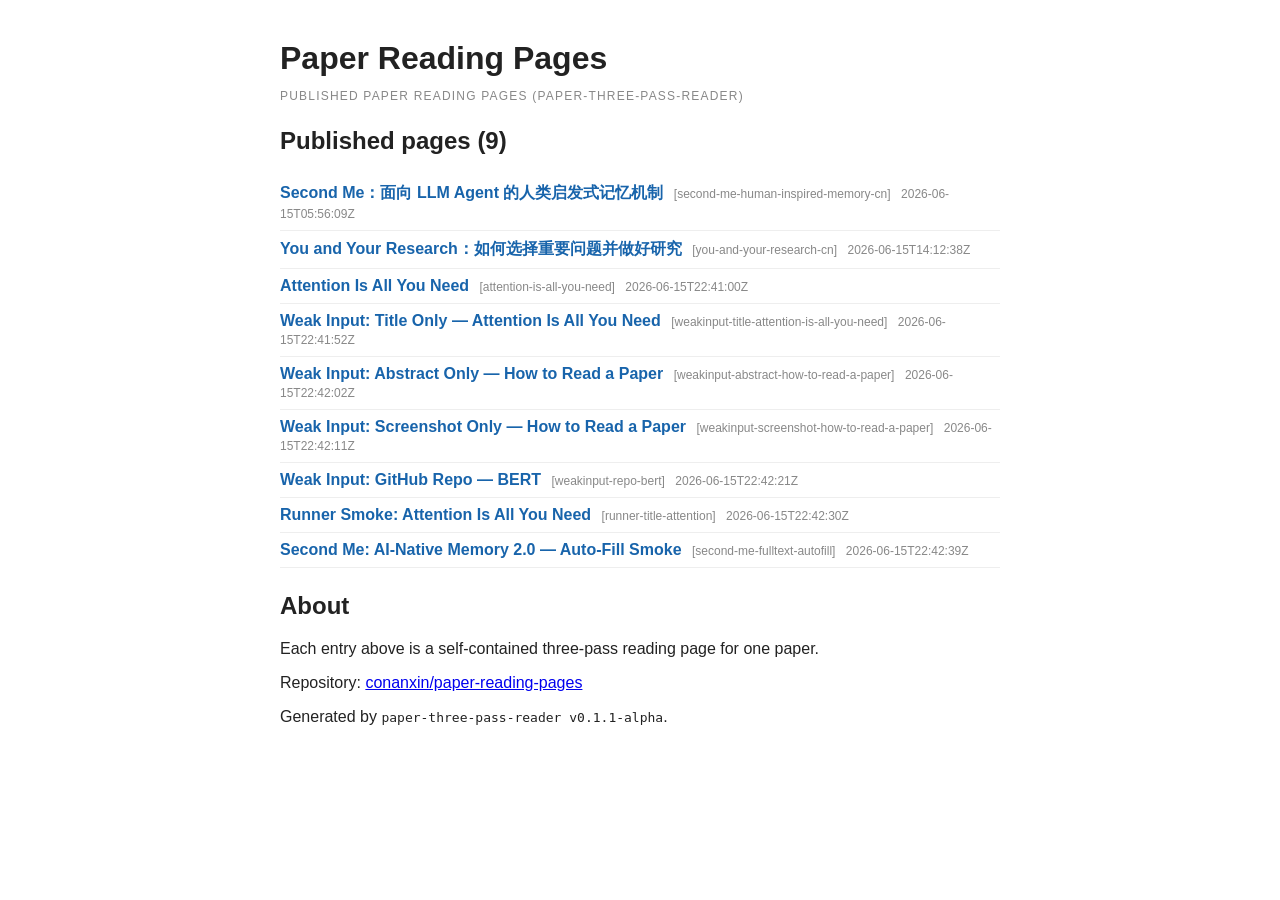
==== index.html @ b2c706e1 "Remediate published P3PR page: second-me-fulltext-autofill (re-render v0.2.9)" ====
<!doctype html>
<html lang="en">
<head>
  <meta charset="utf-8" />
  <meta name="viewport" content="width=device-width, initial-scale=1" />
  <title>Paper Reading Pages — index</title>
  <link rel="stylesheet" href="assets/index.css" />
</head>
<body>
  <header>
    <h1>Paper Reading Pages</h1>
    <p class="kicker">Published paper reading pages (paper-three-pass-reader)</p>
  </header>
  <main>
    <section>
      <h2>Published pages (9)</h2>
      <ul class="pages">
      <li><a href="/second-me-human-inspired-memory-cn/">Second Me：面向 LLM Agent 的人类启发式记忆机制</a> <span class="slug">[second-me-human-inspired-memory-cn]</span> <span class="time">2026-06-15T05:56:09Z</span></li>
      <li><a href="/you-and-your-research-cn/">You and Your Research：如何选择重要问题并做好研究</a> <span class="slug">[you-and-your-research-cn]</span> <span class="time">2026-06-15T14:12:38Z</span></li>
      <li><a href="/attention-is-all-you-need/">Attention Is All You Need</a> <span class="slug">[attention-is-all-you-need]</span> <span class="time">2026-06-15T22:41:00Z</span></li>
      <li><a href="/weakinput-title-attention-is-all-you-need/">Weak Input: Title Only — Attention Is All You Need</a> <span class="slug">[weakinput-title-attention-is-all-you-need]</span> <span class="time">2026-06-15T22:41:52Z</span></li>
      <li><a href="/weakinput-abstract-how-to-read-a-paper/">Weak Input: Abstract Only — How to Read a Paper</a> <span class="slug">[weakinput-abstract-how-to-read-a-paper]</span> <span class="time">2026-06-15T22:42:02Z</span></li>
      <li><a href="/weakinput-screenshot-how-to-read-a-paper/">Weak Input: Screenshot Only — How to Read a Paper</a> <span class="slug">[weakinput-screenshot-how-to-read-a-paper]</span> <span class="time">2026-06-15T22:42:11Z</span></li>
      <li><a href="/weakinput-repo-bert/">Weak Input: GitHub Repo — BERT</a> <span class="slug">[weakinput-repo-bert]</span> <span class="time">2026-06-15T22:42:21Z</span></li>
      <li><a href="/runner-title-attention/">Runner Smoke: Attention Is All You Need</a> <span class="slug">[runner-title-attention]</span> <span class="time">2026-06-15T22:42:30Z</span></li>
      <li><a href="/second-me-fulltext-autofill/">Second Me: AI-Native Memory 2.0 — Auto-Fill Smoke</a> <span class="slug">[second-me-fulltext-autofill]</span> <span class="time">2026-06-15T22:42:39Z</span></li>
      </ul>
    </section>
    <section>
      <h2>About</h2>
      <p>Each entry above is a self-contained three-pass reading page for one paper.</p>
      <p>Repository: <a href="https://github.com/conanxin/paper-reading-pages">conanxin/paper-reading-pages</a></p>
      <p>Generated by <code>paper-three-pass-reader v0.1.1-alpha</code>.</p>
    </section>
  </main>
</body>
</html>
---- assets/index.css ----
body { font-family: -apple-system, BlinkMacSystemFont, "Segoe UI", Roboto, sans-serif; max-width: 720px; margin: 40px auto; padding: 0 16px; color: #222; }
h1 { margin-bottom: 4px; }
.kicker { color: #888; font-size: 12px; letter-spacing: 0.1em; text-transform: uppercase; }
.pages { list-style: none; padding: 0; }
.pages li { padding: 8px 0; border-bottom: 1px solid #eee; }
.pages a { font-weight: 600; text-decoration: none; color: #1864ab; }
.pages a:hover { text-decoration: underline; }
.slug { color: #888; font-size: 12px; margin-left: 6px; }
.time { color: #888; font-size: 12px; margin-left: 6px; }
section { margin-top: 24px; }
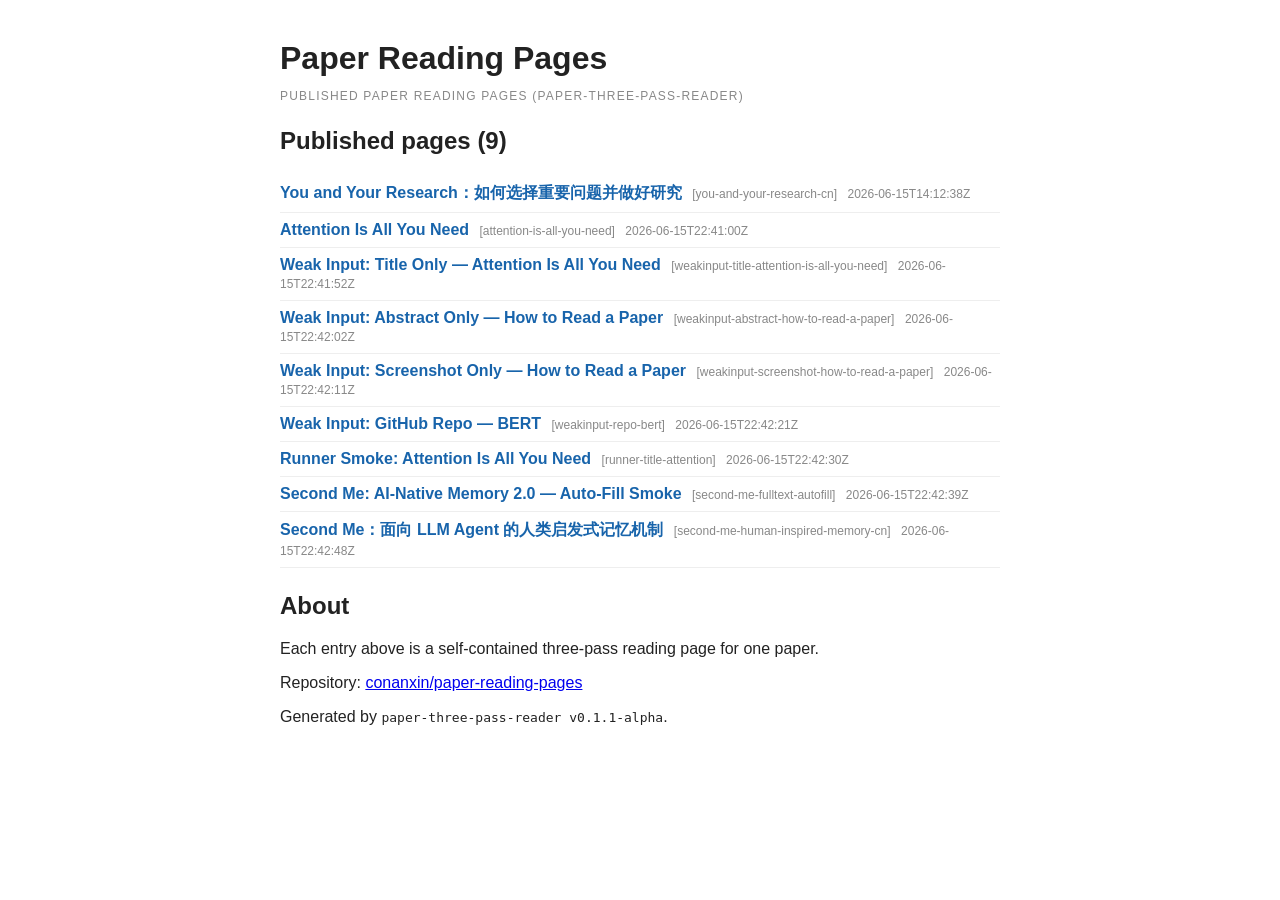
==== commit ca98e388: "Remediate published P3PR page: second-me-human-inspired-memory-cn (re-render v0.2.9)" ====
--- a/index.html
+++ b/index.html
@@ -15,7 +15,6 @@
     <section>
       <h2>Published pages (9)</h2>
       <ul class="pages">
-      <li><a href="/second-me-human-inspired-memory-cn/">Second Me：面向 LLM Agent 的人类启发式记忆机制</a> <span class="slug">[second-me-human-inspired-memory-cn]</span> <span class="time">2026-06-15T05:56:09Z</span></li>
       <li><a href="/you-and-your-research-cn/">You and Your Research：如何选择重要问题并做好研究</a> <span class="slug">[you-and-your-research-cn]</span> <span class="time">2026-06-15T14:12:38Z</span></li>
       <li><a href="/attention-is-all-you-need/">Attention Is All You Need</a> <span class="slug">[attention-is-all-you-need]</span> <span class="time">2026-06-15T22:41:00Z</span></li>
       <li><a href="/weakinput-title-attention-is-all-you-need/">Weak Input: Title Only — Attention Is All You Need</a> <span class="slug">[weakinput-title-attention-is-all-you-need]</span> <span class="time">2026-06-15T22:41:52Z</span></li>
@@ -24,6 +23,7 @@
       <li><a href="/weakinput-repo-bert/">Weak Input: GitHub Repo — BERT</a> <span class="slug">[weakinput-repo-bert]</span> <span class="time">2026-06-15T22:42:21Z</span></li>
       <li><a href="/runner-title-attention/">Runner Smoke: Attention Is All You Need</a> <span class="slug">[runner-title-attention]</span> <span class="time">2026-06-15T22:42:30Z</span></li>
       <li><a href="/second-me-fulltext-autofill/">Second Me: AI-Native Memory 2.0 — Auto-Fill Smoke</a> <span class="slug">[second-me-fulltext-autofill]</span> <span class="time">2026-06-15T22:42:39Z</span></li>
+      <li><a href="/second-me-human-inspired-memory-cn/">Second Me：面向 LLM Agent 的人类启发式记忆机制</a> <span class="slug">[second-me-human-inspired-memory-cn]</span> <span class="time">2026-06-15T22:42:48Z</span></li>
       </ul>
     </section>
     <section>
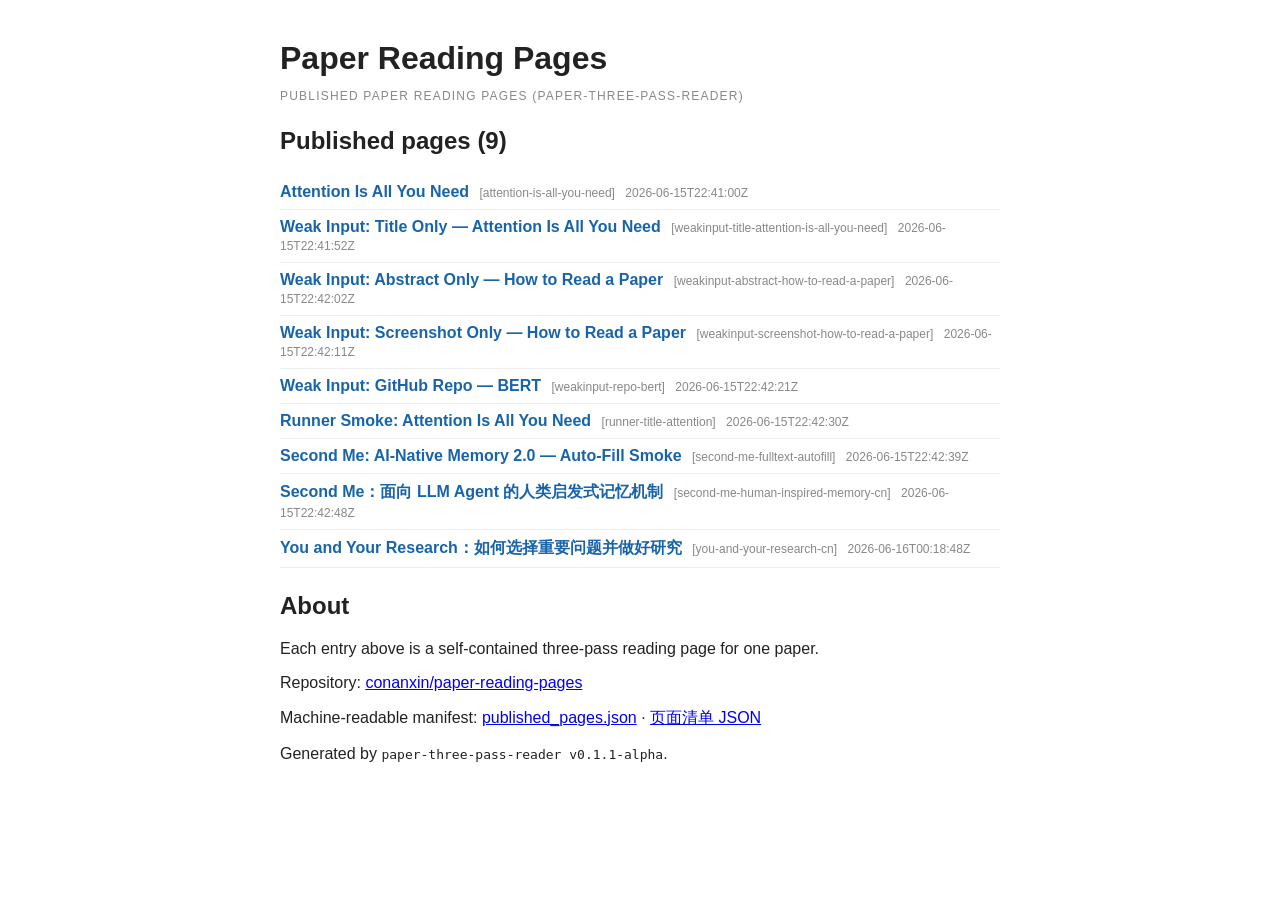
==== commit e114d75c: "Update root index manifest link" ====
--- a/index.html
+++ b/index.html
@@ -5,6 +5,7 @@
   <meta name="viewport" content="width=device-width, initial-scale=1" />
   <title>Paper Reading Pages — index</title>
   <link rel="stylesheet" href="assets/index.css" />
+  <link rel="alternate" type="application/json" href="published_pages.json" title="Published pages manifest" />
 </head>
 <body>
   <header>
@@ -15,7 +16,6 @@
     <section>
       <h2>Published pages (9)</h2>
       <ul class="pages">
-      <li><a href="/you-and-your-research-cn/">You and Your Research：如何选择重要问题并做好研究</a> <span class="slug">[you-and-your-research-cn]</span> <span class="time">2026-06-15T14:12:38Z</span></li>
       <li><a href="/attention-is-all-you-need/">Attention Is All You Need</a> <span class="slug">[attention-is-all-you-need]</span> <span class="time">2026-06-15T22:41:00Z</span></li>
       <li><a href="/weakinput-title-attention-is-all-you-need/">Weak Input: Title Only — Attention Is All You Need</a> <span class="slug">[weakinput-title-attention-is-all-you-need]</span> <span class="time">2026-06-15T22:41:52Z</span></li>
       <li><a href="/weakinput-abstract-how-to-read-a-paper/">Weak Input: Abstract Only — How to Read a Paper</a> <span class="slug">[weakinput-abstract-how-to-read-a-paper]</span> <span class="time">2026-06-15T22:42:02Z</span></li>
@@ -24,12 +24,14 @@
       <li><a href="/runner-title-attention/">Runner Smoke: Attention Is All You Need</a> <span class="slug">[runner-title-attention]</span> <span class="time">2026-06-15T22:42:30Z</span></li>
       <li><a href="/second-me-fulltext-autofill/">Second Me: AI-Native Memory 2.0 — Auto-Fill Smoke</a> <span class="slug">[second-me-fulltext-autofill]</span> <span class="time">2026-06-15T22:42:39Z</span></li>
       <li><a href="/second-me-human-inspired-memory-cn/">Second Me：面向 LLM Agent 的人类启发式记忆机制</a> <span class="slug">[second-me-human-inspired-memory-cn]</span> <span class="time">2026-06-15T22:42:48Z</span></li>
+      <li><a href="/you-and-your-research-cn/">You and Your Research：如何选择重要问题并做好研究</a> <span class="slug">[you-and-your-research-cn]</span> <span class="time">2026-06-16T00:18:48Z</span></li>
       </ul>
     </section>
     <section>
       <h2>About</h2>
       <p>Each entry above is a self-contained three-pass reading page for one paper.</p>
       <p>Repository: <a href="https://github.com/conanxin/paper-reading-pages">conanxin/paper-reading-pages</a></p>
+      <p>Machine-readable manifest: <a href="published_pages.json">published_pages.json</a> &middot; <a href="published_pages.json" hreflang="zh-CN">页面清单 JSON</a></p>
       <p>Generated by <code>paper-three-pass-reader v0.1.1-alpha</code>.</p>
     </section>
   </main>
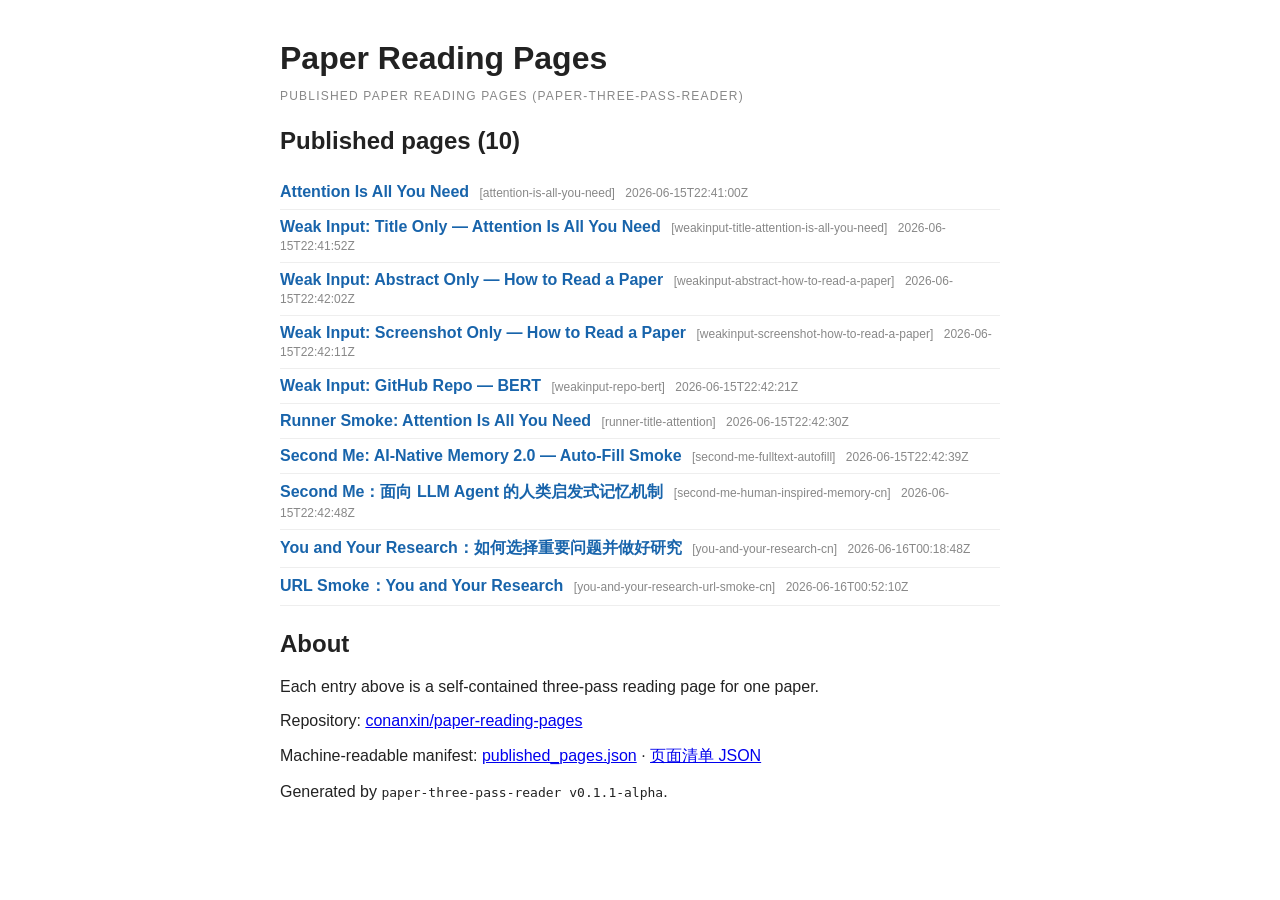
==== commit e65c2882: "Publish p3pr-cli run: you-and-your-research-url-smoke-cn" ====
--- a/index.html
+++ b/index.html
@@ -14,7 +14,7 @@
   </header>
   <main>
     <section>
-      <h2>Published pages (9)</h2>
+      <h2>Published pages (10)</h2>
       <ul class="pages">
       <li><a href="/attention-is-all-you-need/">Attention Is All You Need</a> <span class="slug">[attention-is-all-you-need]</span> <span class="time">2026-06-15T22:41:00Z</span></li>
       <li><a href="/weakinput-title-attention-is-all-you-need/">Weak Input: Title Only — Attention Is All You Need</a> <span class="slug">[weakinput-title-attention-is-all-you-need]</span> <span class="time">2026-06-15T22:41:52Z</span></li>
@@ -25,6 +25,7 @@
       <li><a href="/second-me-fulltext-autofill/">Second Me: AI-Native Memory 2.0 — Auto-Fill Smoke</a> <span class="slug">[second-me-fulltext-autofill]</span> <span class="time">2026-06-15T22:42:39Z</span></li>
       <li><a href="/second-me-human-inspired-memory-cn/">Second Me：面向 LLM Agent 的人类启发式记忆机制</a> <span class="slug">[second-me-human-inspired-memory-cn]</span> <span class="time">2026-06-15T22:42:48Z</span></li>
       <li><a href="/you-and-your-research-cn/">You and Your Research：如何选择重要问题并做好研究</a> <span class="slug">[you-and-your-research-cn]</span> <span class="time">2026-06-16T00:18:48Z</span></li>
+      <li><a href="/you-and-your-research-url-smoke-cn/">URL Smoke：You and Your Research</a> <span class="slug">[you-and-your-research-url-smoke-cn]</span> <span class="time">2026-06-16T00:52:10Z</span></li>
       </ul>
     </section>
     <section>
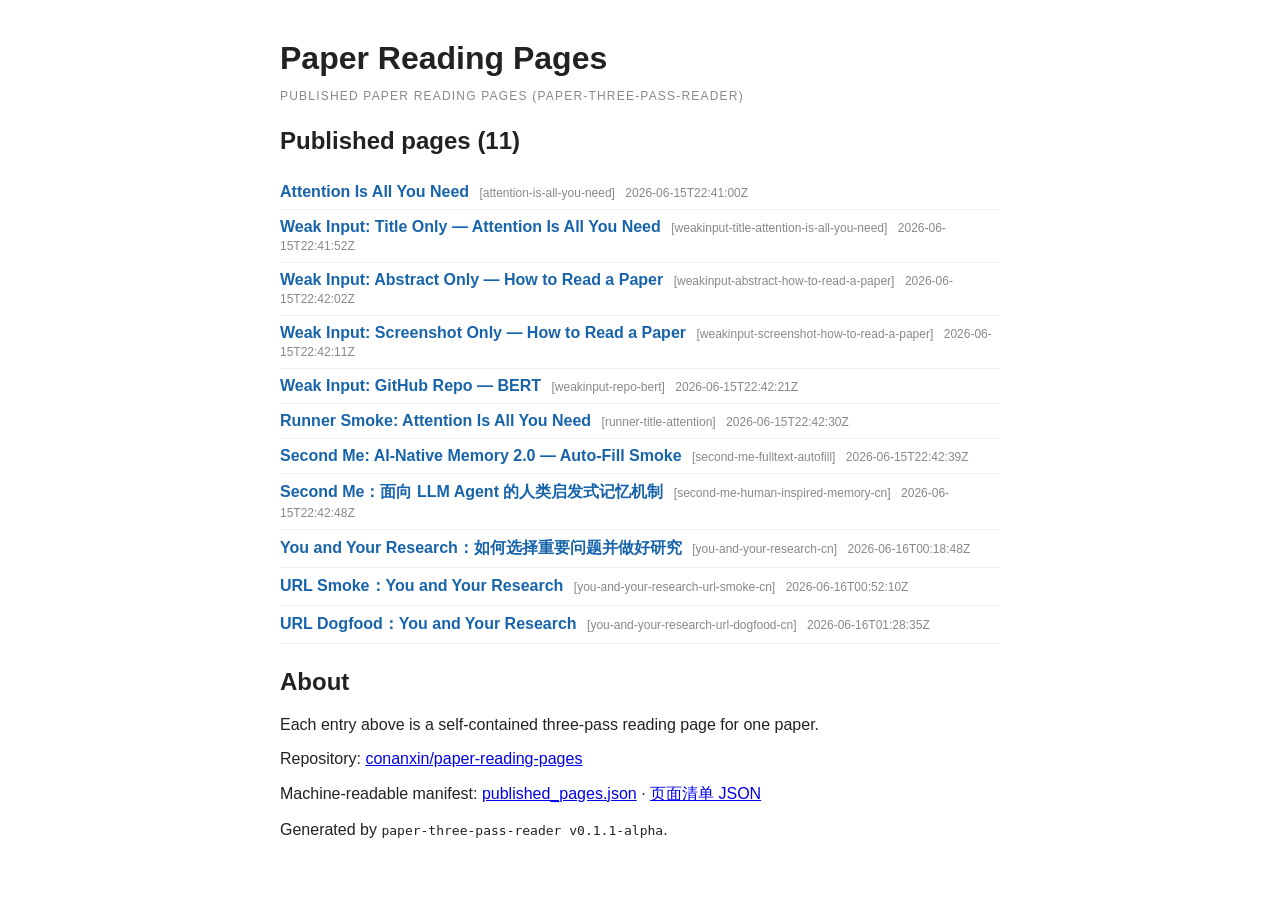
==== commit 1bdbc682: "Publish p3pr-cli run: you-and-your-research-url-dogfood-cn" ====
--- a/index.html
+++ b/index.html
@@ -14,7 +14,7 @@
   </header>
   <main>
     <section>
-      <h2>Published pages (10)</h2>
+      <h2>Published pages (11)</h2>
       <ul class="pages">
       <li><a href="/attention-is-all-you-need/">Attention Is All You Need</a> <span class="slug">[attention-is-all-you-need]</span> <span class="time">2026-06-15T22:41:00Z</span></li>
       <li><a href="/weakinput-title-attention-is-all-you-need/">Weak Input: Title Only — Attention Is All You Need</a> <span class="slug">[weakinput-title-attention-is-all-you-need]</span> <span class="time">2026-06-15T22:41:52Z</span></li>
@@ -26,6 +26,7 @@
       <li><a href="/second-me-human-inspired-memory-cn/">Second Me：面向 LLM Agent 的人类启发式记忆机制</a> <span class="slug">[second-me-human-inspired-memory-cn]</span> <span class="time">2026-06-15T22:42:48Z</span></li>
       <li><a href="/you-and-your-research-cn/">You and Your Research：如何选择重要问题并做好研究</a> <span class="slug">[you-and-your-research-cn]</span> <span class="time">2026-06-16T00:18:48Z</span></li>
       <li><a href="/you-and-your-research-url-smoke-cn/">URL Smoke：You and Your Research</a> <span class="slug">[you-and-your-research-url-smoke-cn]</span> <span class="time">2026-06-16T00:52:10Z</span></li>
+      <li><a href="/you-and-your-research-url-dogfood-cn/">URL Dogfood：You and Your Research</a> <span class="slug">[you-and-your-research-url-dogfood-cn]</span> <span class="time">2026-06-16T01:28:35Z</span></li>
       </ul>
     </section>
     <section>
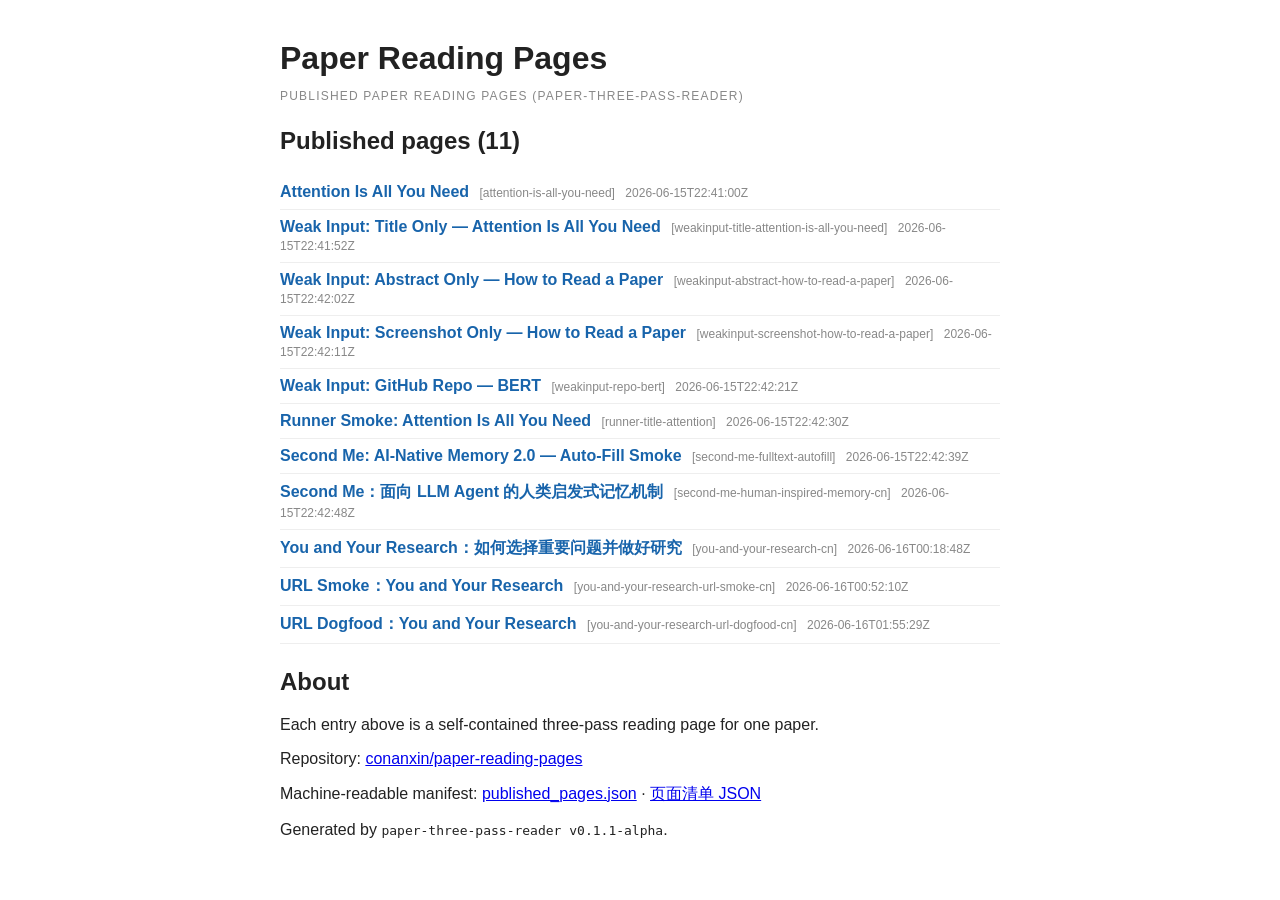
==== commit 09cbca78: "Publish filled URL dogfood reading page" ====
--- a/index.html
+++ b/index.html
@@ -26,7 +26,7 @@
       <li><a href="/second-me-human-inspired-memory-cn/">Second Me：面向 LLM Agent 的人类启发式记忆机制</a> <span class="slug">[second-me-human-inspired-memory-cn]</span> <span class="time">2026-06-15T22:42:48Z</span></li>
       <li><a href="/you-and-your-research-cn/">You and Your Research：如何选择重要问题并做好研究</a> <span class="slug">[you-and-your-research-cn]</span> <span class="time">2026-06-16T00:18:48Z</span></li>
       <li><a href="/you-and-your-research-url-smoke-cn/">URL Smoke：You and Your Research</a> <span class="slug">[you-and-your-research-url-smoke-cn]</span> <span class="time">2026-06-16T00:52:10Z</span></li>
-      <li><a href="/you-and-your-research-url-dogfood-cn/">URL Dogfood：You and Your Research</a> <span class="slug">[you-and-your-research-url-dogfood-cn]</span> <span class="time">2026-06-16T01:28:35Z</span></li>
+      <li><a href="/you-and-your-research-url-dogfood-cn/">URL Dogfood：You and Your Research</a> <span class="slug">[you-and-your-research-url-dogfood-cn]</span> <span class="time">2026-06-16T01:55:29Z</span></li>
       </ul>
     </section>
     <section>
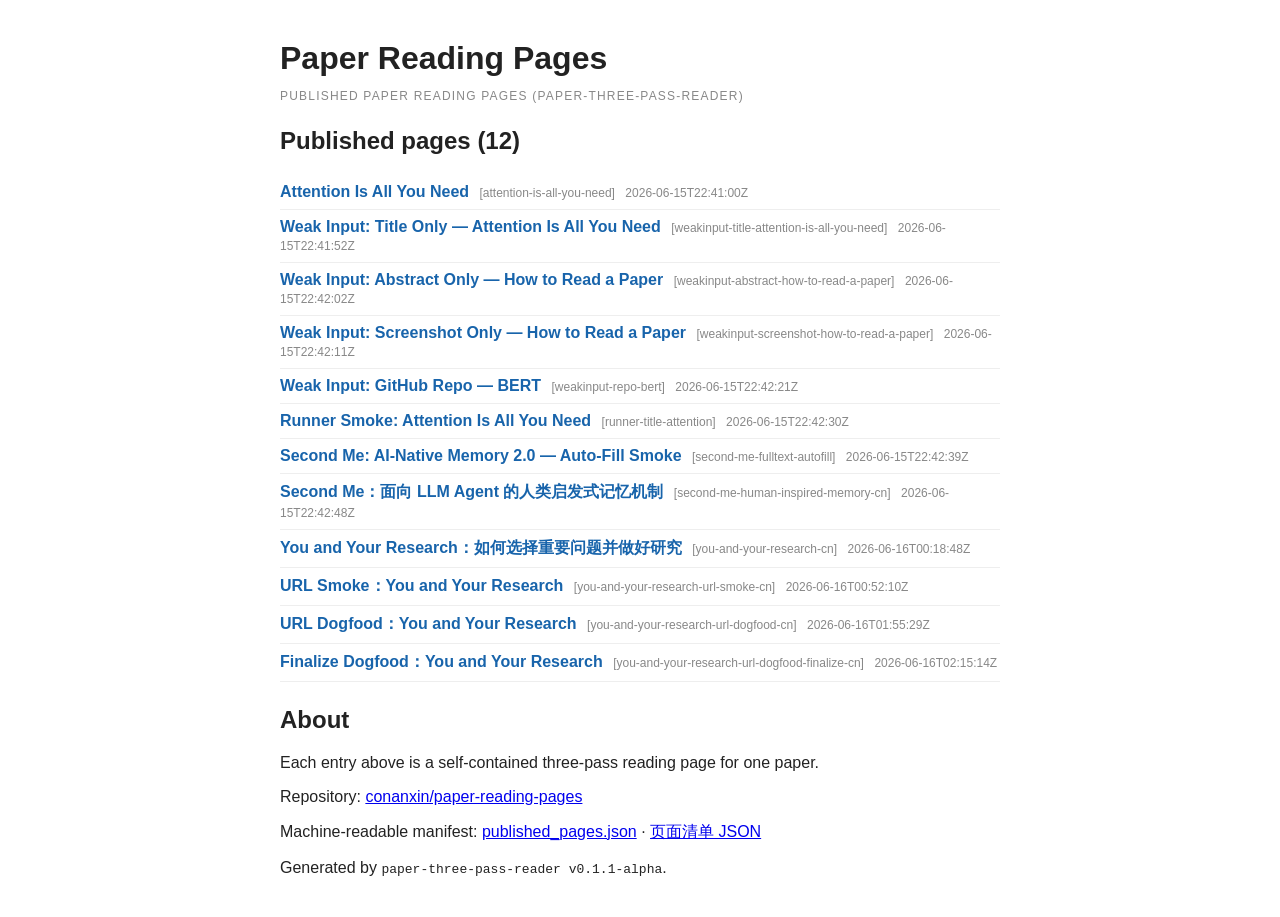
==== commit a4bd7d4a: "Finalize P3PR page: you-and-your-research-url-dogfood-finalize-cn" ====
--- a/index.html
+++ b/index.html
@@ -14,7 +14,7 @@
   </header>
   <main>
     <section>
-      <h2>Published pages (11)</h2>
+      <h2>Published pages (12)</h2>
       <ul class="pages">
       <li><a href="/attention-is-all-you-need/">Attention Is All You Need</a> <span class="slug">[attention-is-all-you-need]</span> <span class="time">2026-06-15T22:41:00Z</span></li>
       <li><a href="/weakinput-title-attention-is-all-you-need/">Weak Input: Title Only — Attention Is All You Need</a> <span class="slug">[weakinput-title-attention-is-all-you-need]</span> <span class="time">2026-06-15T22:41:52Z</span></li>
@@ -27,6 +27,7 @@
       <li><a href="/you-and-your-research-cn/">You and Your Research：如何选择重要问题并做好研究</a> <span class="slug">[you-and-your-research-cn]</span> <span class="time">2026-06-16T00:18:48Z</span></li>
       <li><a href="/you-and-your-research-url-smoke-cn/">URL Smoke：You and Your Research</a> <span class="slug">[you-and-your-research-url-smoke-cn]</span> <span class="time">2026-06-16T00:52:10Z</span></li>
       <li><a href="/you-and-your-research-url-dogfood-cn/">URL Dogfood：You and Your Research</a> <span class="slug">[you-and-your-research-url-dogfood-cn]</span> <span class="time">2026-06-16T01:55:29Z</span></li>
+      <li><a href="/you-and-your-research-url-dogfood-finalize-cn/">Finalize Dogfood：You and Your Research</a> <span class="slug">[you-and-your-research-url-dogfood-finalize-cn]</span> <span class="time">2026-06-16T02:15:14Z</span></li>
       </ul>
     </section>
     <section>
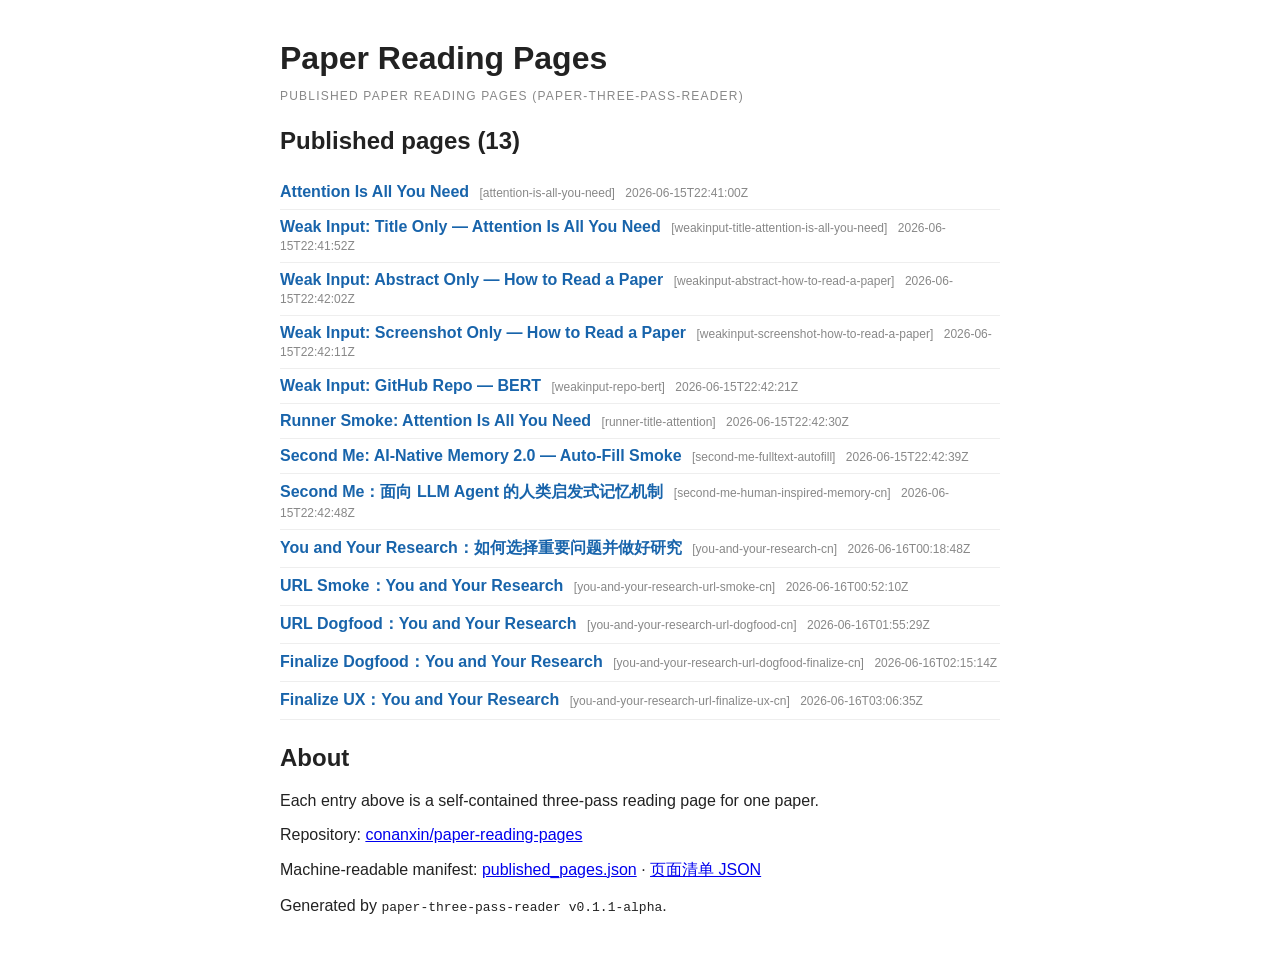
==== commit c1d671ee: "Finalize P3PR page: you-and-your-research-url-finalize-ux-cn" ====
--- a/index.html
+++ b/index.html
@@ -14,7 +14,7 @@
   </header>
   <main>
     <section>
-      <h2>Published pages (12)</h2>
+      <h2>Published pages (13)</h2>
       <ul class="pages">
       <li><a href="/attention-is-all-you-need/">Attention Is All You Need</a> <span class="slug">[attention-is-all-you-need]</span> <span class="time">2026-06-15T22:41:00Z</span></li>
       <li><a href="/weakinput-title-attention-is-all-you-need/">Weak Input: Title Only — Attention Is All You Need</a> <span class="slug">[weakinput-title-attention-is-all-you-need]</span> <span class="time">2026-06-15T22:41:52Z</span></li>
@@ -28,6 +28,7 @@
       <li><a href="/you-and-your-research-url-smoke-cn/">URL Smoke：You and Your Research</a> <span class="slug">[you-and-your-research-url-smoke-cn]</span> <span class="time">2026-06-16T00:52:10Z</span></li>
       <li><a href="/you-and-your-research-url-dogfood-cn/">URL Dogfood：You and Your Research</a> <span class="slug">[you-and-your-research-url-dogfood-cn]</span> <span class="time">2026-06-16T01:55:29Z</span></li>
       <li><a href="/you-and-your-research-url-dogfood-finalize-cn/">Finalize Dogfood：You and Your Research</a> <span class="slug">[you-and-your-research-url-dogfood-finalize-cn]</span> <span class="time">2026-06-16T02:15:14Z</span></li>
+      <li><a href="/you-and-your-research-url-finalize-ux-cn/">Finalize UX：You and Your Research</a> <span class="slug">[you-and-your-research-url-finalize-ux-cn]</span> <span class="time">2026-06-16T03:06:35Z</span></li>
       </ul>
     </section>
     <section>
